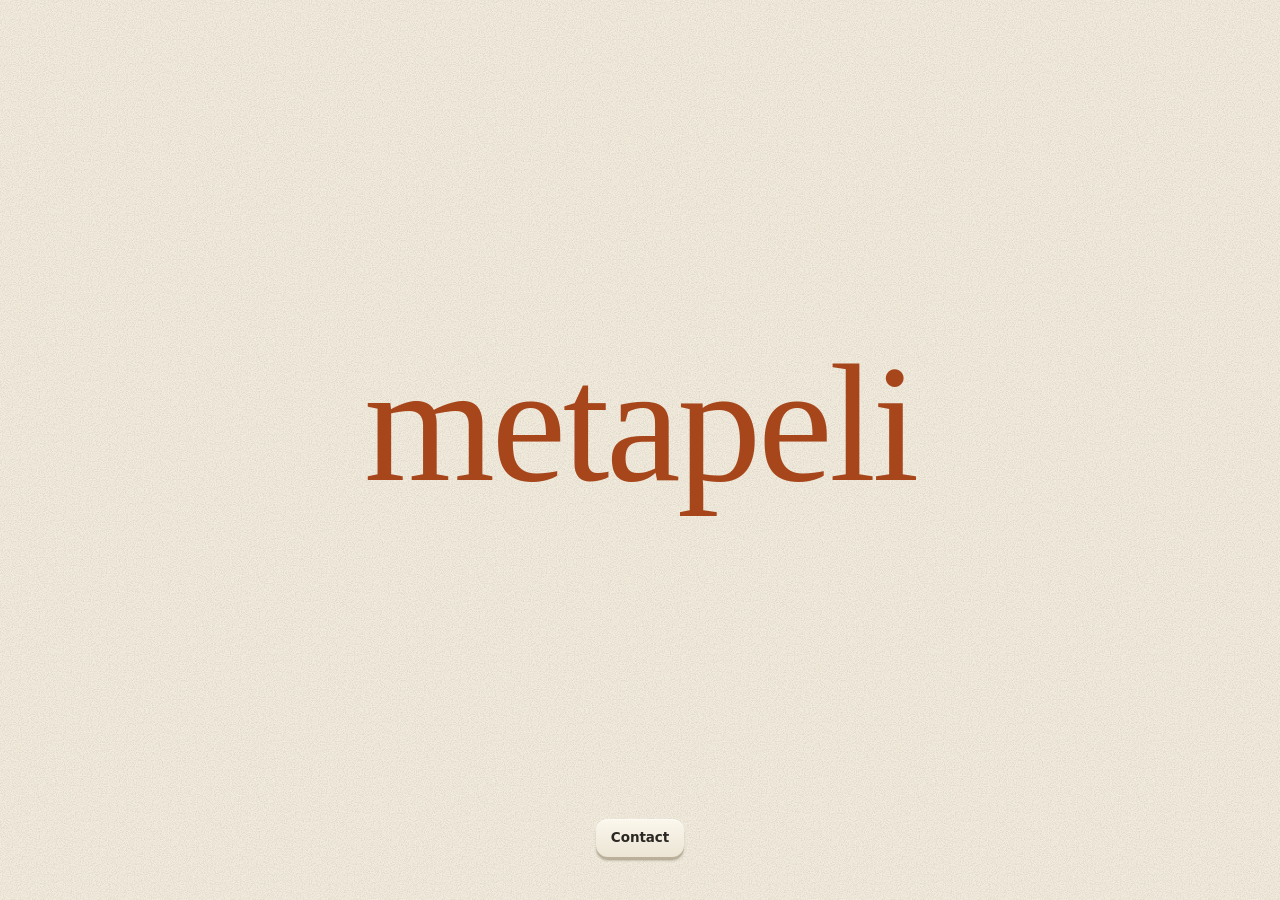
==== index.html @ 9db9f159 "Add Metapeli landing page" ====
<!doctype html>
<html lang="en">
<head>
<meta charset="utf-8">
<meta name="viewport" content="width=device-width, initial-scale=1">
<title>metapeli</title>
<link rel="icon" href="images/schuberto32.png" type="image/png">
<style>
/* ============================================================
   Palette — warm paper over Federal Standard 14056, carried
   over from the metapeli app so the landing page and the product
   read as one surface. Dark theme lifts the same hue to L=60%.
   ============================================================ */
:root {
  --paper:      #ece6d8;
  --ink:        #2b2723;
  --muted:      #6b6455;
  --accent:     #a7461b;
  --accent-tint:#ebd0bc;

  --face-top:   #fbf7ec;
  --face-bot:   #ece5d5;
  --edge-top:   #cec5ae;
  --edge-bot:   #b9af98;

  --radius: 12px;
  --ease:   cubic-bezier(0.23, 1, 0.32, 1);

  /* Paper grain: SVG fractal-noise tile (feTurbulence, baseFrequency .65,
     numOctaves 3, stitchTiles stitch). A feColorMatrix collapses the noise to
     a warm speck at luminance-derived alpha and feComponentTransfer scales it,
     so strength is baked into the tile — no overlay element, no opacity to
     unpick. The speck is warm rather than black because black grain drags the
     paper toward gray.

     --grain-base is --paper pre-shifted by however much the specks will move
     it; grain is additive, so an uncompensated base lands a few points off
     --paper. Retune it alongside the feFuncA slope. */
  --grain-size: 220px;
  --grain-base: #f2ecde;
  --grain: url("data:image/svg+xml,<svg xmlns='http://www.w3.org/2000/svg' width='300' height='300'><filter id='g' color-interpolation-filters='sRGB'><feTurbulence type='fractalNoise' baseFrequency='.65' numOctaves='3' stitchTiles='stitch'/><feColorMatrix type='matrix' values='0 0 0 0 .33  0 0 0 0 .28  0 0 0 0 .21  .2126 .7152 .0722 0 0'/><feComponentTransfer><feFuncA type='linear' slope='.34' intercept='-.131'/></feComponentTransfer></filter><rect width='300' height='300' filter='url(%23g)'/></svg>");
}

@media (prefers-color-scheme: dark) {
  :root:not([data-theme="light"]) {
    --paper:      #21201d;
    --ink:        #f0ede4;
    --muted:      #9d968a;
    --accent:     #ce8564;
    --accent-tint:#3d281f;

    --face-top:   #37352f;
    --face-bot:   #2d2b27;
    --edge-top:   #191816;
    --edge-bot:   #121110;

    /* Specks flip to a warm white on the dark ground — dark grain over #21201d
       is invisible — so --grain-base is pre-shifted down here, not up. */
    --grain-size: 180px;
    --grain-base: #1b1b18;
    --grain: url("data:image/svg+xml,<svg xmlns='http://www.w3.org/2000/svg' width='300' height='300'><filter id='g' color-interpolation-filters='sRGB'><feTurbulence type='fractalNoise' baseFrequency='.65' numOctaves='3' stitchTiles='stitch'/><feColorMatrix type='matrix' values='0 0 0 0 1  0 0 0 0 .97  0 0 0 0 .92  .2126 .7152 .0722 0 0'/><feComponentTransfer><feFuncA type='linear' slope='.2' intercept='-.075'/></feComponentTransfer></filter><rect width='300' height='300' filter='url(%23g)'/></svg>");
  }
}

* { box-sizing: border-box; }
html, body { height: 100%; }
body {
  margin: 0;
  color: var(--ink);
  font: 15px/1.6 ui-sans-serif, -apple-system, "Segoe UI", system-ui, sans-serif;
  -webkit-font-smoothing: antialiased;

  background-color: var(--grain-base);
  background-image: var(--grain);
  background-size: var(--grain-size) var(--grain-size);

  display: grid; grid-template-rows: 1fr auto; justify-items: center;
  align-items: center;
  padding: 24px 24px 40px;
}
::selection { background: var(--accent-tint); }

.brand {
  margin: 0;
  /* Same face, weight, tracking and case as the app header — scaled up from
     26px to fill the page. */
  font-family: ui-serif, Georgia, "Times New Roman", serif;
  font-size: clamp(56px, 17vw, 168px);
  font-weight: 400;
  letter-spacing: -.02em;
  line-height: 1.05;
  text-transform: lowercase;
  color: var(--accent);
}

/* ============================================================
   Tactile button — shaped face, firm edge, compressible depth.
   The face rides 3px above the edge and sinks to 1px on press.
   Same recipe as the app's header/popup keys.
   ============================================================ */
.tactile {
  position: relative; display: inline-block;
  border: 0; padding: 0; background: none;
  border-radius: var(--radius);
  cursor: pointer;
  font: inherit;
  text-decoration: none;
  touch-action: manipulation;
  -webkit-tap-highlight-color: transparent;
}
.tactile .edge {
  position: absolute; inset: 0;
  border-radius: inherit;
  background: linear-gradient(180deg, var(--edge-top), var(--edge-bot));
  box-shadow: 0 1px 2px rgba(64,54,40,.22);
}
.tactile .face {
  position: relative;
  display: flex; align-items: center; justify-content: center; gap: 7px;
  padding: 8px 15px;
  border-radius: inherit;
  background: linear-gradient(180deg, var(--face-top), var(--face-bot));
  color: var(--ink);
  font-size: 13.5px; font-weight: 550; letter-spacing: -.005em;
  transform: translateY(-3px);
  box-shadow: inset 0 1px 0 rgba(255,255,255,.6);
  transition: transform 110ms var(--ease), background 140ms;
}
@media (prefers-color-scheme: dark) {
  :root:not([data-theme="light"]) .tactile .face { box-shadow: inset 0 1px 0 rgba(255,255,255,.07); }
}
.tactile:hover .face { transform: translateY(-4px); }
.tactile:active .face { transform: translateY(-1px); }
.tactile:focus-visible { outline: 2px solid var(--accent); outline-offset: 3px; }

@media (prefers-reduced-motion: reduce) {
  * { animation-duration: .01ms !important; transition-duration: .01ms !important; }
}
</style>
</head>
<body>
  <h1 class="brand">metapeli</h1>
  <a class="tactile" href="mailto:oorischubert@gmail.com">
    <span class="edge"></span><span class="face">Contact</span>
  </a>
</body>
</html>
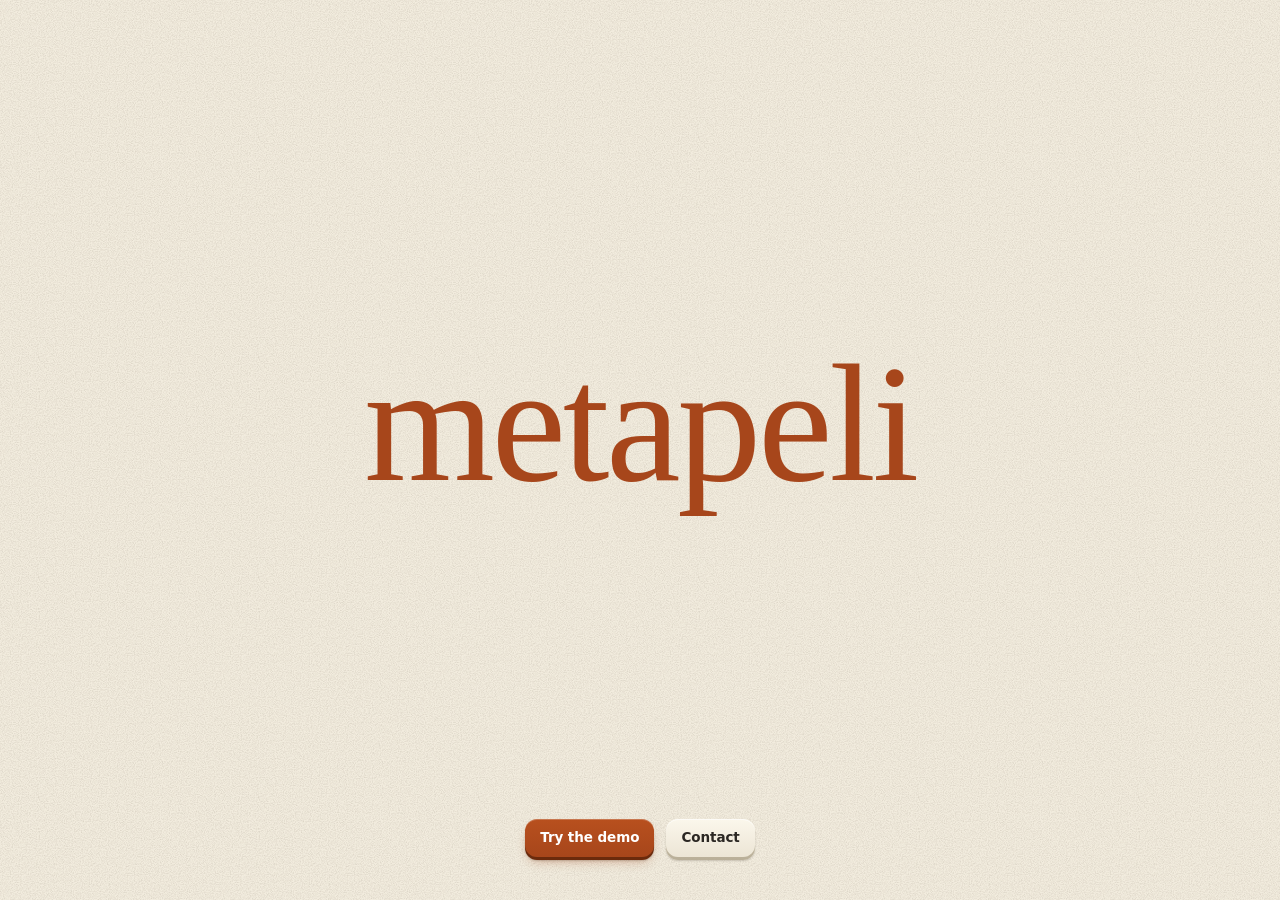
==== commit 3534bf14: "Host the Metapeli demo at /app and link it from the landing page Static export of the fixture-backed" ====
--- a/index.html
+++ b/index.html
@@ -133,6 +133,14 @@
 .tactile:active .face { transform: translateY(-1px); }
 .tactile:focus-visible { outline: 2px solid var(--accent); outline-offset: 3px; }
 
+.tactile.accent .edge { background: #6b2a0c; box-shadow: 0 1px 2px rgba(64,54,40,.22), 0 4px 12px -4px rgba(167,70,27,.45); }
+.tactile.accent .face { background: linear-gradient(180deg, #b8501e, #a7461b); color: #fff; box-shadow: inset 0 1px 0 rgba(255,255,255,.22); }
+@media (prefers-color-scheme: dark) {
+  :root:not([data-theme="light"]) .tactile.accent .edge { background: #7a4a33; }
+  :root:not([data-theme="light"]) .tactile.accent .face { background: linear-gradient(180deg, #d68f6f, #ce8564); color: #1e0d04; }
+}
+.keys { display: flex; gap: 12px; align-items: center; flex-wrap: wrap; justify-content: center; }
+
 @media (prefers-reduced-motion: reduce) {
   * { animation-duration: .01ms !important; transition-duration: .01ms !important; }
 }
@@ -140,8 +148,13 @@
 </head>
 <body>
   <h1 class="brand">metapeli</h1>
-  <a class="tactile" href="mailto:oorischubert@gmail.com">
-    <span class="edge"></span><span class="face">Contact</span>
-  </a>
+  <div class="keys">
+    <a class="tactile accent" href="app/">
+      <span class="edge"></span><span class="face">Try the demo</span>
+    </a>
+    <a class="tactile" href="mailto:oorischubert@gmail.com">
+      <span class="edge"></span><span class="face">Contact</span>
+    </a>
+  </div>
 </body>
 </html>
